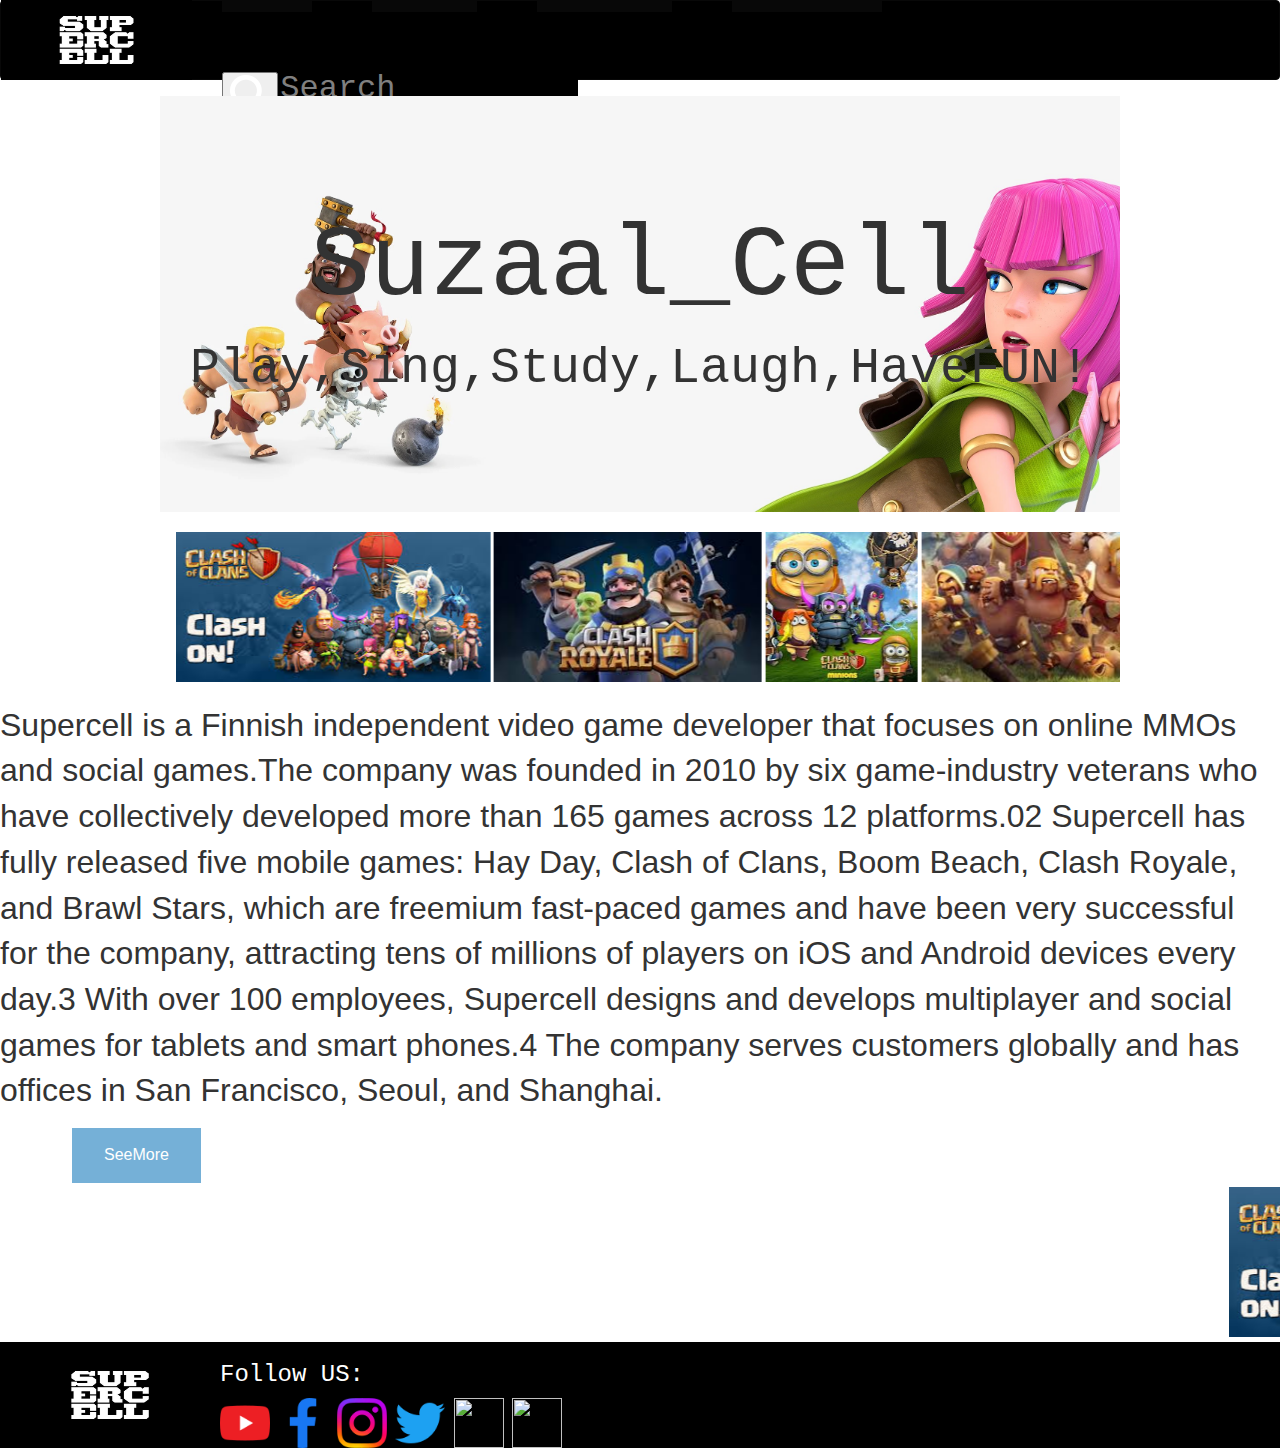
==== index.html @ 7fc91436 "First Commit" ====
<!DOCTYPE html>
<html lang="en">
  <head>
    <meta charset="UTF-8" />
    <!--Author: Sujal Thapa,000904603-->
    <title>Supersite x Home</title>
    <link
      rel="stylesheet"
      href="https://maxcdn.bootstrapcdn.com/bootstrap/3.4.1/css/bootstrap.min.css"
    />
    <link href="design.css" rel="stylesheet" />
    <style></style>
  </head>


  <body >
    <nav class="navbar navbar-inverse">
          <img class="logo" src="Logo.jpg" alt="logo" />
        <ul class="nav navbar-nav">
          <li class="active"><a href="#">Home</a></li>
          <li class="active"><a href="#">Games</a></li>
          <li class="active"><a href="support.html">Support</a></li>
          <li class="active"><a href="aboutus.html">About Us</a></li>
          <li>
            <div class="active">
              <input class="search-bar" type="text" placeholder="Search">
              <button class="search-button"><img src="searchfinal.webp"></button>
      </li>
        </ul>

        
      </div>
    
  </nav>
<div class="Main">
  <div class="HomeScreen">
    <img class="Big" src="bg_hero_games.7544fb6c.webp" alt="Image" />
    <div class="centered">
      <h1 class="Big_center">Suzaal_Cell</h1>
      <p>Play,Sing,Study,Laugh,HaveFUN!</p>
    </div>
</div>

    <br />
    
      <marquee behavior="scroll" direction="right">
        <img class="marquee-image" src="4.jpg" alt="Image" />
        <img class="marquee-image" src="6.jpg" alt="Image" />
        <img class="marquee-image" src="2.jpg" alt="Image" />
        <img class="marquee-image" src="1.jpg" alt="Image" />
        <img class="marquee-image" src="7.jpg" alt="Image" />
        <img class="marquee-image" src="5.jpg" alt="Image" />
        <img class="marquee-image" src="3.jpg" alt="Image" />
        <img class="marquee-image" src="9.jpg" alt="Image" />
        <img class="marquee-image" src="8.jpg" alt="Image" />
        <img class="marquee-image" src="10.jpg" alt="Image" />
      </marquee>
      </div>
    <p class="description">
      Supercell is a Finnish independent video game developer that focuses on
      online MMOs and social games.The company was founded in 2010 by six
      game-industry veterans who have collectively developed more than 165 games
      across 12 platforms.02 Supercell has fully released five mobile games: Hay
      Day, Clash of Clans, Boom Beach, Clash Royale, and Brawl Stars, which are
      freemium fast-paced games and have been very successful for the company,
      attracting tens of millions of players on iOS and Android devices every
      day.3 With over 100 employees, Supercell designs and develops multiplayer
      and social games for tablets and smart phones.4 The company serves
      customers globally and has offices in San Francisco, Seoul, and Shanghai.
    </p>

    <div class="container">
      
    <button class="button">SeeMore</button>
</div>

      <marquee behavior="scroll" direction="left">
        <img class="marquee-image" src="4.jpg" alt="Image" />
        <img class="marquee-image" src="8.jpg" alt="Image" />
        <img class="marquee-image" src="9.jpg" alt="Image" />
        <img class="marquee-image" src="10.jpg" alt="Image" />
        <img class="marquee-image" src="6.jpg" alt="Image" />
        <img class="marquee-image" src="5.jpg" alt="Image" />
        <img class="marquee-image" src="1.jpg" alt="Image" />
      </marquee>

    <!-- Section Animation -->
<div class="main" id="sectionchange">
 
    
      <footer>
        <div class="ft">
          <img class="logo" src="Logo.jpg" />
        
          </div>
        <div>
          <h3>Follow US:</h3>
        <div>
          <img class="social" src="youtube.png" >
          <img class="social" src="facebook.png" >
          <img class="social"  src="instagram.png" >
          <img class="social" src="5296514_bird_tweet_twitter_twitter logo_icon.png">
          <img class="social" src="" src="4202085_linkedin_logo_social_social media_icon.png" >
          <img class="social" src="" src="appstore.c44572b2.webp" >
</div>
        </div>


          
      </footer>
  </body>
</html>
 <!-- <video controls>
      <source src="Brawl Stars Animation - Get the Kit!.mp4" type="video/mp4">
      \
      Your browser does not support HTML video.
    </video> -->
---- design.css ----
body {
  margin: 0;
  padding: 0;
  background-color: white;
}

/* Changes the scrollbar in the side */
body::-webkit-scrollbar-track {
  width: 1.25rem;
}

body::-webkit-scrollbar-track {
  background-color: black;
}

body::-webkit-scrollbar-thumb {
  background-color: blueviolet;
}

:root {
  font-size: 16px;
  font-family: 'Courier New', Courier, monospace;
}

.Main {
  margin-right: 9rem;
  margin-left: 9rem;
  margin-top: 0;
  padding: 1rem;

}

.navbar {
  background-color: black;
  list-style: none;
  padding: 0;
  margin: 0;
  display: flex;
  color: white;
  align-items: center;
  flex-direction: row;
  height: 5rem;
  font-family: 'Courier New', Courier, monospace;
  
}

.search-bar {
  height: 45px;
  width: 300px;
  font-size: 13px;
  border: none;
  border-bottom: 2px solid grey;
  background-color: black;
  float: right;
  transition: 1.3s;
}

.search-button {
  color: black;
}

::placeholder {
  color: grey;
  font-family: 'Courier New', Courier, monospace;
  font-size: xx-large;
}

.logo {
  height: 5rem;
  width: 200px;
}

.active {
  font-size: 25px;
  padding: 30px;
}

.dropdown-content {
  display: none;
  position: absolute;
  background-color: #f9f9f9;
  min-width: 100px;
  box-shadow: 0px 8px 16px 0px rgba(0, 0, 0, 0.2);
  z-index: 1;
}

.HomeScreen {
  position: relative;
  text-align: center;

}

.centered {
  position: absolute;
  top: 50%;
  left: 50%;
  transform: translate(-50%, -50%);
  font-family: 'Courier New', Courier, monospace;
  font-size: 50px;
}

.Big_center {
  font-size: 100px;
}

.Big {
  height: auto;
  width: 100%;
  display: block;
  margin-top: 0px;
  margin-left: auto;
  margin-right: auto;
}

/* .Big {
    height: 1000px;
    width: 1500px;
    display: block;
    margin-top: 0px;
    margin-left: auto;
    margin-right: auto;
  } */

.description {
  font-size: xx-large;

}

.firstMarquee {
  width: 100%;
  overflow: hidden;
}

.marquee-image {
  height: auto;
  display: inline-block;
  vertical-align: middle;
  height: 150px;
  width: auto;
}

.button {
  background-color: rgb(26, 124, 189);
  border: none;
  color: white;
  padding: 16px 32px;
  text-align: center;
  font-size: 16px;
  margin: 4px 2px;
  opacity: 0.6;
  transition: 0.3s;
  display: inline-block;
  text-decoration: none;
  cursor: pointer;
  
}

.container{align-items: center;}
.button:hover {opacity: 1}


html {
  scroll-behavior: smooth;
}

.game {
  align-items: center;
  justify-content: center;
}



.image-grid {
  display: grid;
  grid-template-columns: repeat(2, 1fr);
  grid-gap: 20px;
  justify-content: center;
  align-items: center;

}
.largeimage {
  display: flex;
align-items: center;
justify-content: center;}
.largeimage img {
height: 500px;
width: auto;
}


footer{
color: white;
background-color: black;
list-style: none;
padding: 0;
margin: 0;
display: flex;
color: white;
align-items: center;
flex-direction: row;

font-family: 'Courier New', Courier, monospace;}
.ft{
  display: grid;

  margin: 10px;
  
  }
.social{width: 50px;
  height: 50px;

}
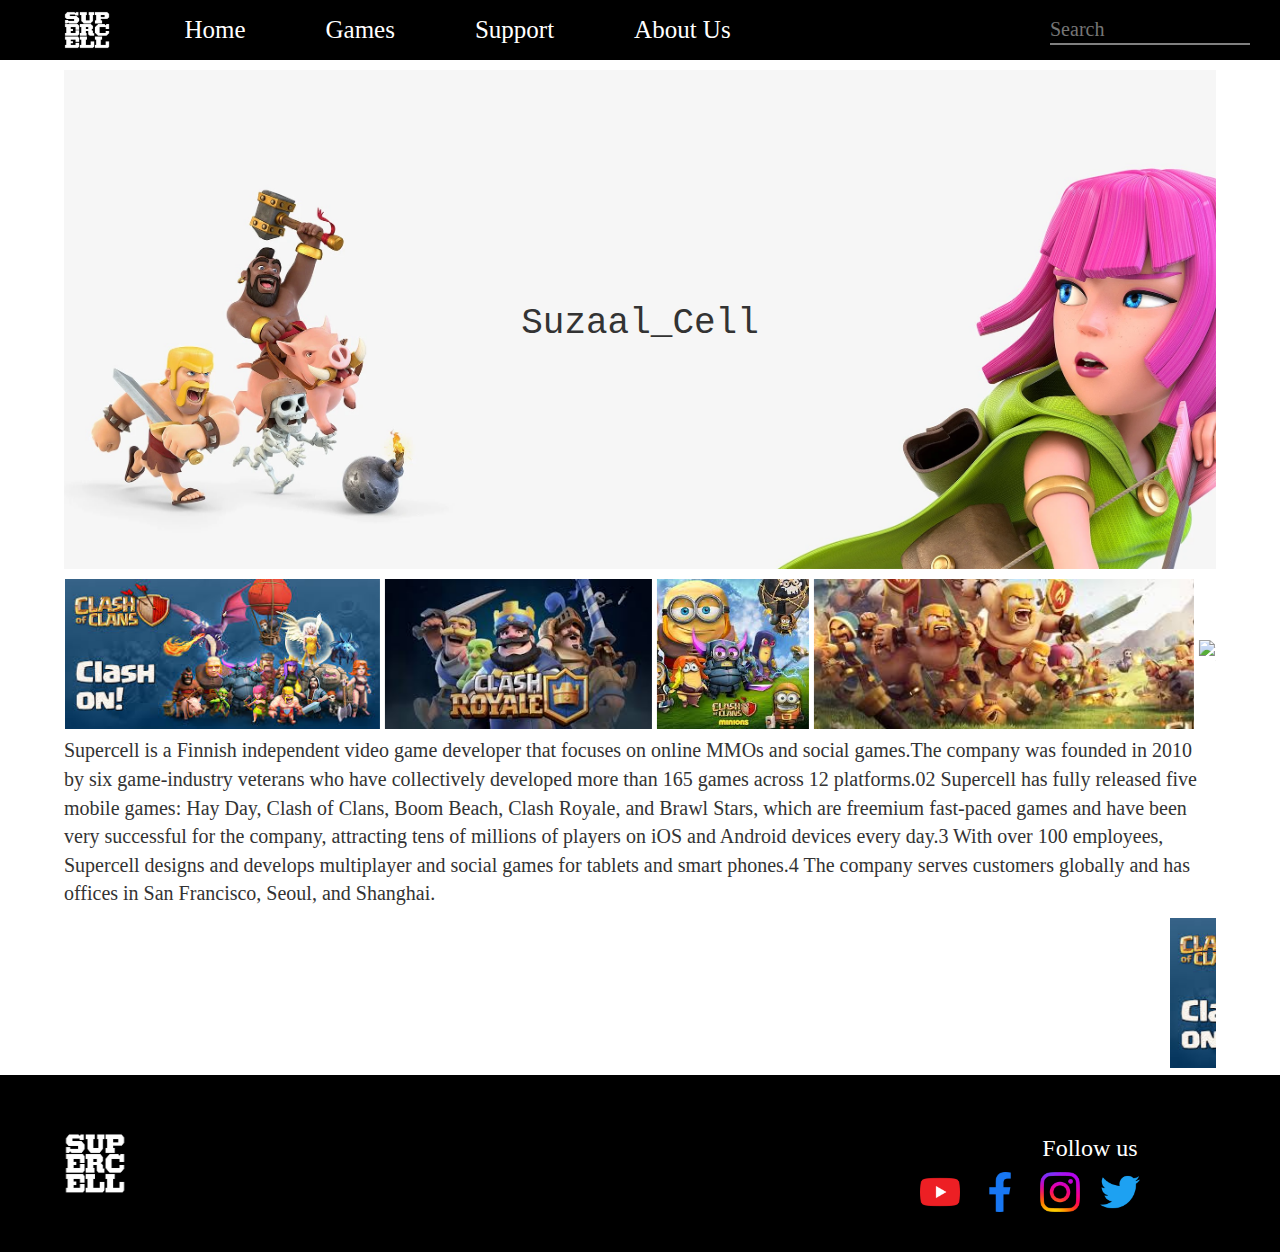
==== commit 399d52cb: "Refactored the website from the ground up" ====
--- a/index.html
+++ b/index.html
@@ -3,115 +3,104 @@
   <head>
     <meta charset="UTF-8" />
     <!--Author: Sujal Thapa,000904603-->
-    <title>Supersite x Home</title>
+    <title>Suzaal_Cell x Home</title>
     <link
       rel="stylesheet"
       href="https://maxcdn.bootstrapcdn.com/bootstrap/3.4.1/css/bootstrap.min.css"
     />
-    <link href="design.css" rel="stylesheet" />
-    <style></style>
+    <link href="./css/styles.css" rel="stylesheet" />
   </head>
 
-
-  <body >
-    <nav class="navbar navbar-inverse">
-          <img class="logo" src="Logo.jpg" alt="logo" />
-        <ul class="nav navbar-nav">
-          <li class="active"><a href="#">Home</a></li>
-          <li class="active"><a href="#">Games</a></li>
-          <li class="active"><a href="support.html">Support</a></li>
-          <li class="active"><a href="aboutus.html">About Us</a></li>
-          <li>
-            <div class="active">
-              <input class="search-bar" type="text" placeholder="Search">
-              <button class="search-button"><img src="searchfinal.webp"></button>
-      </li>
-        </ul>
-
-        
+  <body>
+    <nav class="navbar">
+      <div class="logo-container">
+        <img class="logo" src="./images/Logo.jpg" alt="logo" />
       </div>
-    
-  </nav>
-<div class="Main">
-  <div class="HomeScreen">
-    <img class="Big" src="bg_hero_games.7544fb6c.webp" alt="Image" />
-    <div class="centered">
-      <h1 class="Big_center">Suzaal_Cell</h1>
-      <p>Play,Sing,Study,Laugh,HaveFUN!</p>
-    </div>
-</div>
-
-    <br />
-    
+      <div class="menu-container">
+        <div class="menus">
+          <li class="menu-item"><a href="#">Home</a></li>
+          <li class="menu-item"><a href="#">Games</a></li>
+          <li class="menu-item"><a href="./support.html">Support</a></li>
+          <li class="menu-item"><a href="./aboutus.html">About Us</a></li>
+        </div>
+      </div>
+      <div class="search-bar-container">
+        <input class="search-bar" type="text" placeholder="Search" />
+      </div>
+    </nav>
+    <div class="main">
+      <div class="hero-container">
+        <img
+          class="hero-img"
+          src="./images/bg_hero_games.7544fb6c.webp"
+          alt="Image"
+        />
+        <div class="centered-text">
+          <h1>Suzaal_Cell</h1>
+        </div>
+      </div>
       <marquee behavior="scroll" direction="right">
-        <img class="marquee-image" src="4.jpg" alt="Image" />
-        <img class="marquee-image" src="6.jpg" alt="Image" />
-        <img class="marquee-image" src="2.jpg" alt="Image" />
-        <img class="marquee-image" src="1.jpg" alt="Image" />
-        <img class="marquee-image" src="7.jpg" alt="Image" />
-        <img class="marquee-image" src="5.jpg" alt="Image" />
-        <img class="marquee-image" src="3.jpg" alt="Image" />
-        <img class="marquee-image" src="9.jpg" alt="Image" />
-        <img class="marquee-image" src="8.jpg" alt="Image" />
-        <img class="marquee-image" src="10.jpg" alt="Image" />
-      </marquee>
-      </div>
-    <p class="description">
-      Supercell is a Finnish independent video game developer that focuses on
-      online MMOs and social games.The company was founded in 2010 by six
-      game-industry veterans who have collectively developed more than 165 games
-      across 12 platforms.02 Supercell has fully released five mobile games: Hay
-      Day, Clash of Clans, Boom Beach, Clash Royale, and Brawl Stars, which are
-      freemium fast-paced games and have been very successful for the company,
-      attracting tens of millions of players on iOS and Android devices every
-      day.3 With over 100 employees, Supercell designs and develops multiplayer
-      and social games for tablets and smart phones.4 The company serves
-      customers globally and has offices in San Francisco, Seoul, and Shanghai.
-    </p>
-
-    <div class="container">
-      
-    <button class="button">SeeMore</button>
-</div>
-
-      <marquee behavior="scroll" direction="left">
-        <img class="marquee-image" src="4.jpg" alt="Image" />
-        <img class="marquee-image" src="8.jpg" alt="Image" />
-        <img class="marquee-image" src="9.jpg" alt="Image" />
-        <img class="marquee-image" src="10.jpg" alt="Image" />
-        <img class="marquee-image" src="6.jpg" alt="Image" />
-        <img class="marquee-image" src="5.jpg" alt="Image" />
-        <img class="marquee-image" src="1.jpg" alt="Image" />
+        <img class="marquee-image" src="./images/4.jpg" alt="Image" />
+        <img class="marquee-image" src="./images/6.jpg" alt="Image" />
+        <img class="marquee-image" src="./images/2.jpg" alt="Image" />
+        <img class="marquee-image" src="./images/1.jpg" alt="Image" />
+        <img class="marquee-image" src="./images/7.jpg" alt="Image" />
+        <img class="marquee-image" src="./images/5.jpg" alt="Image" />
+        <img class="marquee-image" src="./images/3.jpg" alt="Image" />
+        <img class="marquee-image" src="./images/9.jpg" alt="Image" />
+        <img class="marquee-image" src="./images/8.jpg" alt="Image" />
+        <img class="marquee-image" src="./images/10.jpg" alt="Image" />
       </marquee>
 
-    <!-- Section Animation -->
-<div class="main" id="sectionchange">
- 
-    
-      <footer>
-        <div class="ft">
-          <img class="logo" src="Logo.jpg" />
-        
-          </div>
-        <div>
-          <h3>Follow US:</h3>
-        <div>
-          <img class="social" src="youtube.png" >
-          <img class="social" src="facebook.png" >
-          <img class="social"  src="instagram.png" >
-          <img class="social" src="5296514_bird_tweet_twitter_twitter logo_icon.png">
-          <img class="social" src="" src="4202085_linkedin_logo_social_social media_icon.png" >
-          <img class="social" src="" src="appstore.c44572b2.webp" >
-</div>
+      <p class="description">
+        Supercell is a Finnish independent video game developer that focuses on
+        online MMOs and social games.The company was founded in 2010 by six
+        game-industry veterans who have collectively developed more than 165
+        games across 12 platforms.02 Supercell has fully released five mobile
+        games: Hay Day, Clash of Clans, Boom Beach, Clash Royale, and Brawl
+        Stars, which are freemium fast-paced games and have been very successful
+        for the company, attracting tens of millions of players on iOS and
+        Android devices every day.3 With over 100 employees, Supercell designs
+        and develops multiplayer and social games for tablets and smart phones.4
+        The company serves customers globally and has offices in San Francisco,
+        Seoul, and Shanghai.
+      </p>
+      <marquee behavior="scroll" direction="left">
+        <img class="marquee-image" src="./images/4.jpg" alt="Image" />
+        <img class="marquee-image" src="./images/8.jpg" alt="Image" />
+        <img class="marquee-image" src="./images/9.jpg" alt="Image" />
+        <img class="marquee-image" src="./images/10.jpg" alt="Image" />
+        <img class="marquee-image" src="./images/6.jpg" alt="Image" />
+        <img class="marquee-image" src="./images/5.jpg" alt="Image" />
+        <img class="marquee-image" src="./images/1.jpg" alt="Image" />
+      </marquee>
+    </div>
+    <footer class="footer-container">
+      <img class="footer-left logo" src="./images/Logo.jpg" />
+      <div class="footer-right">
+        <h3>Follow us</h3>
+
+        <div class="footer-social">
+          <img class="icon" src="./images/youtube.png" />
+          <img class="icon" src="./images/facebook.png" />
+          <img class="icon" src="./images/instagram.png" />
+          <img
+            class="icon"
+            src="./images/5296514_bird_tweet_twitter_twitter logo_icon.png"
+          />
+          <img
+            class="icon"
+            src=""
+            src="./images/4202085_linkedin_logo_social_social media_icon.png"
+          />
+          <img class="icon" src="" src="./images/appstore.c44572b2.webp" />
         </div>
-
-
-          
-      </footer>
+      </div>
+    </footer>
   </body>
 </html>
- <!-- <video controls>
+<!-- <video controls>
       <source src="Brawl Stars Animation - Get the Kit!.mp4" type="video/mp4">
       \
       Your browser does not support HTML video.
-    </video> -->+    </video> -->
--- a/css/styles.css
+++ b/css/styles.css
@@ -0,0 +1,140 @@
+* {
+    margin: 0;
+    padding: 0;
+}
+
+body {
+    font-size: 2em;
+    font-family: 'Gill Sans', 'Gill Sans MT', Calibri, 'Trebuchet MS', sans-serifsss;
+}
+
+
+.navbar {
+    all: unset;
+    width: 100%;
+    height: 6rem;
+    
+    display: flex;
+    align-items: center;
+    flex-direction: row;
+    gap: 0 3rem;
+    
+    background-color: black;
+}
+
+
+.navbar .logo-container {
+    /* width: 5rem; */
+}
+
+.navbar .logo-container .logo {
+  height: 6rem; 
+}
+
+
+.navbar .menu-container {
+    font-size: 2.5rem;
+    flex-grow: 1;
+    /* background-color: red; */
+}
+
+.menu-container .menus {
+    display: flex;
+    align-items: center;
+    
+    justify-content: left;
+    gap: 0 6rem;
+}
+
+.menus .menu-item {
+    list-style: none;
+    color: white;
+    
+    padding: 1rem;
+}
+
+.menu-item:hover {
+    background-color: #3c3737;
+}
+
+.navbar a {
+  color: white;
+  text-decoration: none;
+}
+
+.navbar .search-bar-container{  
+    border: none;
+
+}
+
+.search-bar-container .search-bar {
+    font-size: 2rem;
+    border: none;
+    outline: none;
+    border-bottom: 2px solid grey;
+    background-color: black;
+    float: right;
+    color: white;
+    /* text-transform: capitalize; */
+    /* transition: 1.3s; */
+  
+}
+
+.main {
+    width: 90%;
+    margin: 0 auto;
+}
+
+.hero-container {
+    position: relative;
+    margin: 1rem 0;
+}
+
+.hero-container .hero-img{
+    width: 100%;
+}
+
+.hero-container .centered-text {
+  position: absolute;
+  top: 50%;
+  left: 50%;
+  transform: translate(-50%, -50%);
+  font-family: 'Courier New', Courier, monospace;
+  font-size: 50px;
+}
+
+.marquee-image{
+  height: 15rem;
+  width: min-content;
+}
+
+.footer-container{
+  background-color: black;
+  display: flex;
+  padding: 4rem 2rem 4rem 2rem;
+  justify-content: space-between;
+  color: white;
+
+}
+
+
+.footer-container .footer-right {
+    display: flex;
+    flex-direction: column;
+    align-items: center;
+    
+}
+
+.footer-container .logo{
+  width: 15rem;
+}
+
+.footer-container .footer-social {
+    display: flex;
+    gap: 2rem;
+}
+
+.footer-container .footer-social .icon{
+  width: 4rem;
+  
+}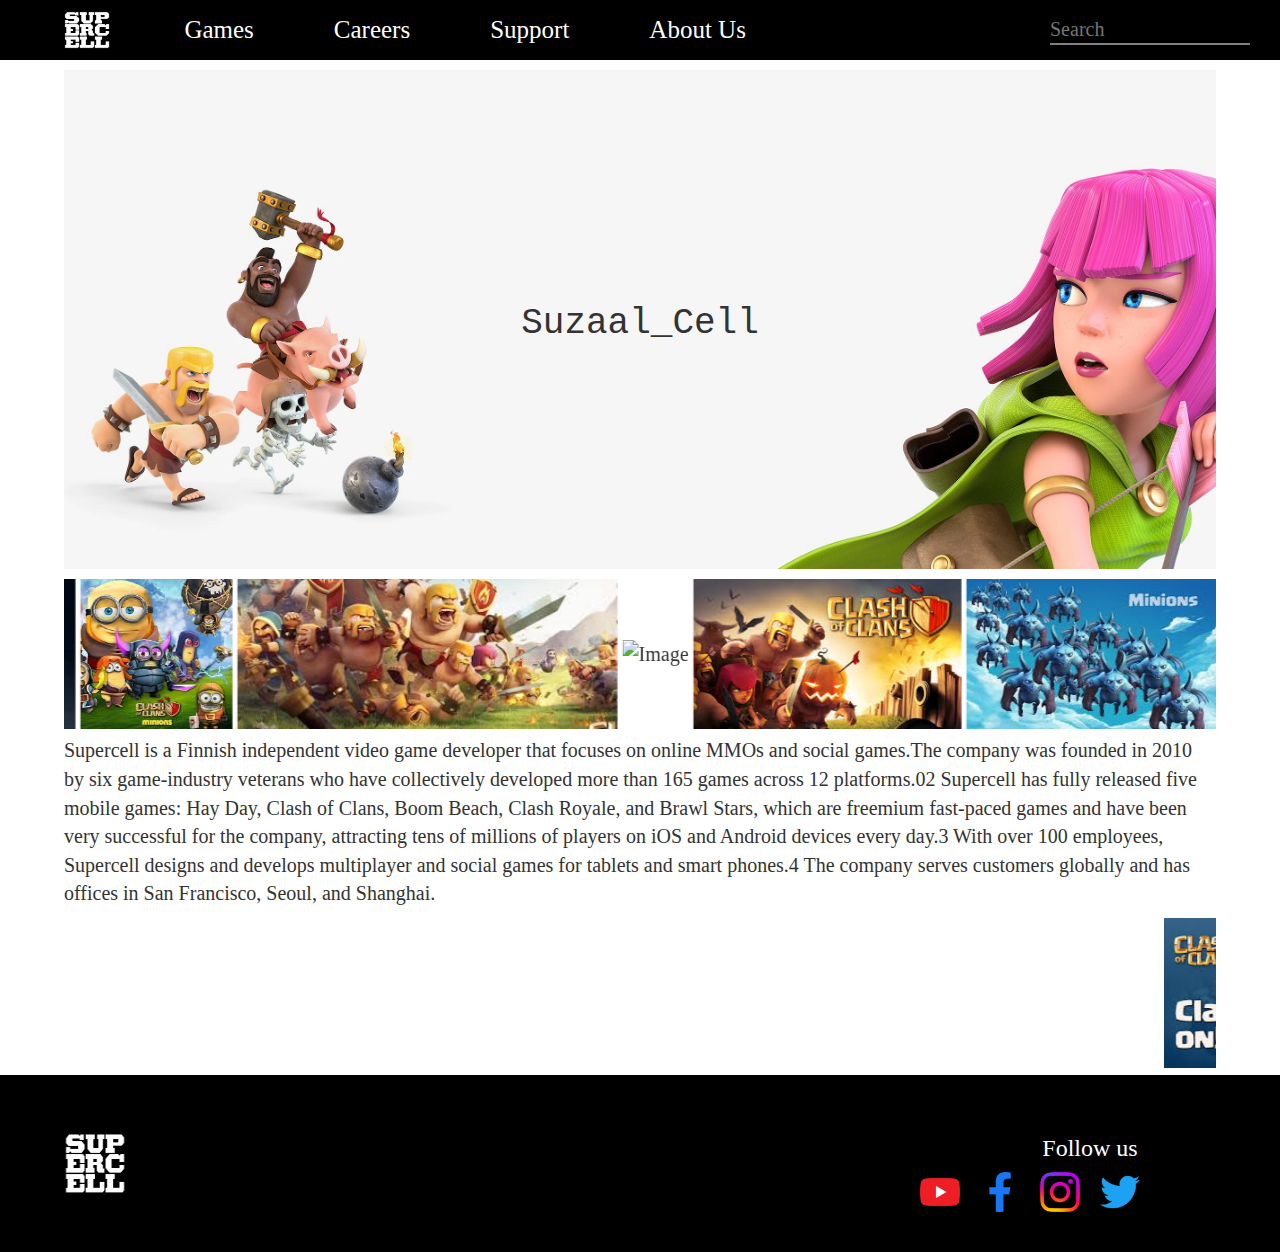
==== commit f7e600ce: "added new careers webpage and linked the navmenu with the webpages" ====
--- a/index.html
+++ b/index.html
@@ -14,12 +14,14 @@
   <body>
     <nav class="navbar">
       <div class="logo-container">
-        <img class="logo" src="./images/Logo.jpg" alt="logo" />
+        <a href="#top"
+          ><img class="logo" src="./images/Logo.jpg" alt="logo"
+        /></a>
       </div>
       <div class="menu-container">
         <div class="menus">
-          <li class="menu-item"><a href="#">Home</a></li>
           <li class="menu-item"><a href="#">Games</a></li>
+          <li class="menu-item"><a href="./Careers.html">Careers</a></li>
           <li class="menu-item"><a href="./support.html">Support</a></li>
           <li class="menu-item"><a href="./aboutus.html">About Us</a></li>
         </div>
--- a/css/styles.css
+++ b/css/styles.css
@@ -6,6 +6,9 @@
 body {
     font-size: 2em;
     font-family: 'Gill Sans', 'Gill Sans MT', Calibri, 'Trebuchet MS', sans-serifsss;
+    display: flex;
+  flex-direction: column;
+  min-height: 100vh; 
 }
 
 
@@ -19,22 +22,27 @@
     flex-direction: row;
     gap: 0 3rem;
     
+    position: sticky;
+    top: 0;
+    z-index: 100;
     background-color: black;
 }
 
 
 .navbar .logo-container {
     /* width: 5rem; */
+    
 }
 
 .navbar .logo-container .logo {
-  height: 6rem; 
+ height: 6rem; 
 }
 
 
 .navbar .menu-container {
     font-size: 2.5rem;
     flex-grow: 1;
+    
     /* background-color: red; */
 }
 
@@ -44,6 +52,7 @@
     
     justify-content: left;
     gap: 0 6rem;
+
 }
 
 .menus .menu-item {
@@ -51,6 +60,8 @@
     color: white;
     
     padding: 1rem;
+
+    
 }
 
 .menu-item:hover {
@@ -60,10 +71,12 @@
 .navbar a {
   color: white;
   text-decoration: none;
+ 
 }
 
 .navbar .search-bar-container{  
     border: none;
+    
 
 }
 
@@ -83,6 +96,7 @@
 .main {
     width: 90%;
     margin: 0 auto;
+    flex: 1;
 }
 
 .hero-container {
@@ -117,7 +131,9 @@
 
 }
 
-
+footer{
+    margin-top: auto; 
+}
 .footer-container .footer-right {
     display: flex;
     flex-direction: column;
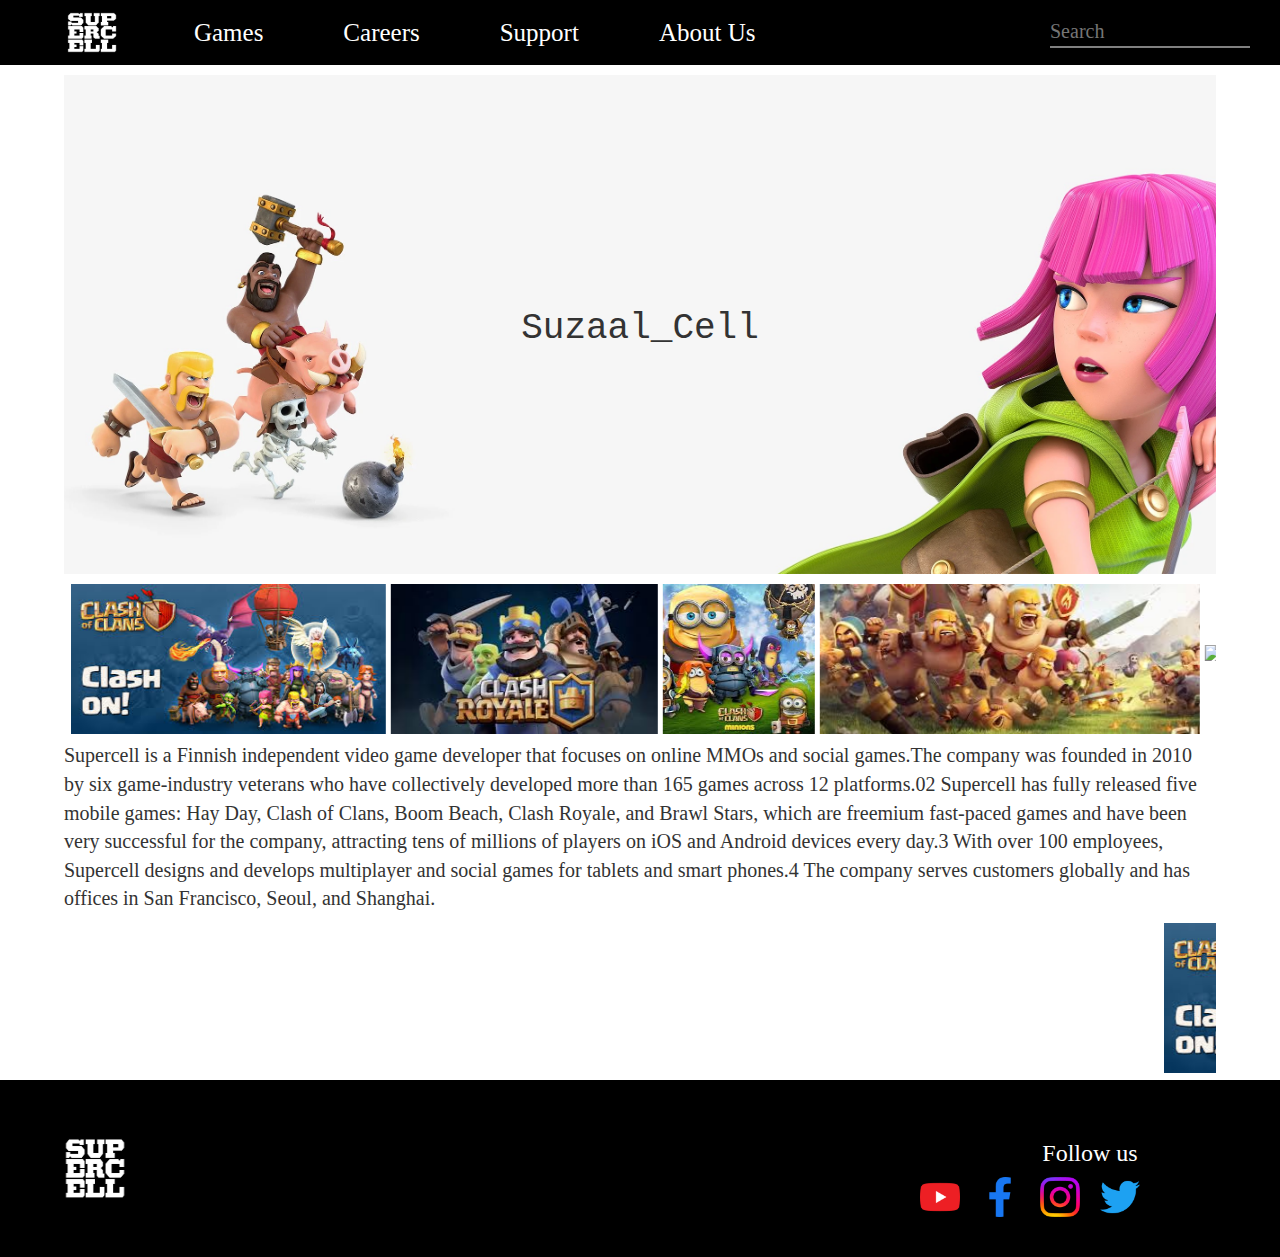
==== commit a2bdda5a: "added icon in the title tried to have a Email sender for carreer but failed." ====
--- a/index.html
+++ b/index.html
@@ -8,6 +8,7 @@
       rel="stylesheet"
       href="https://maxcdn.bootstrapcdn.com/bootstrap/3.4.1/css/bootstrap.min.css"
     />
+    <link rel="icon" type="image/x-icon" href="/images/clashRoyale.jpg" />
     <link href="./css/styles.css" rel="stylesheet" />
   </head>
 
--- a/css/styles.css
+++ b/css/styles.css
@@ -15,7 +15,7 @@
 .navbar {
     all: unset;
     width: 100%;
-    height: 6rem;
+    height: 6.5rem;
     
     display: flex;
     align-items: center;
@@ -35,7 +35,7 @@
 }
 
 .navbar .logo-container .logo {
- height: 6rem; 
+height: 6.5rem; 
 }
 
 
@@ -153,4 +153,4 @@
 .footer-container .footer-social .icon{
   width: 4rem;
   
-}+}
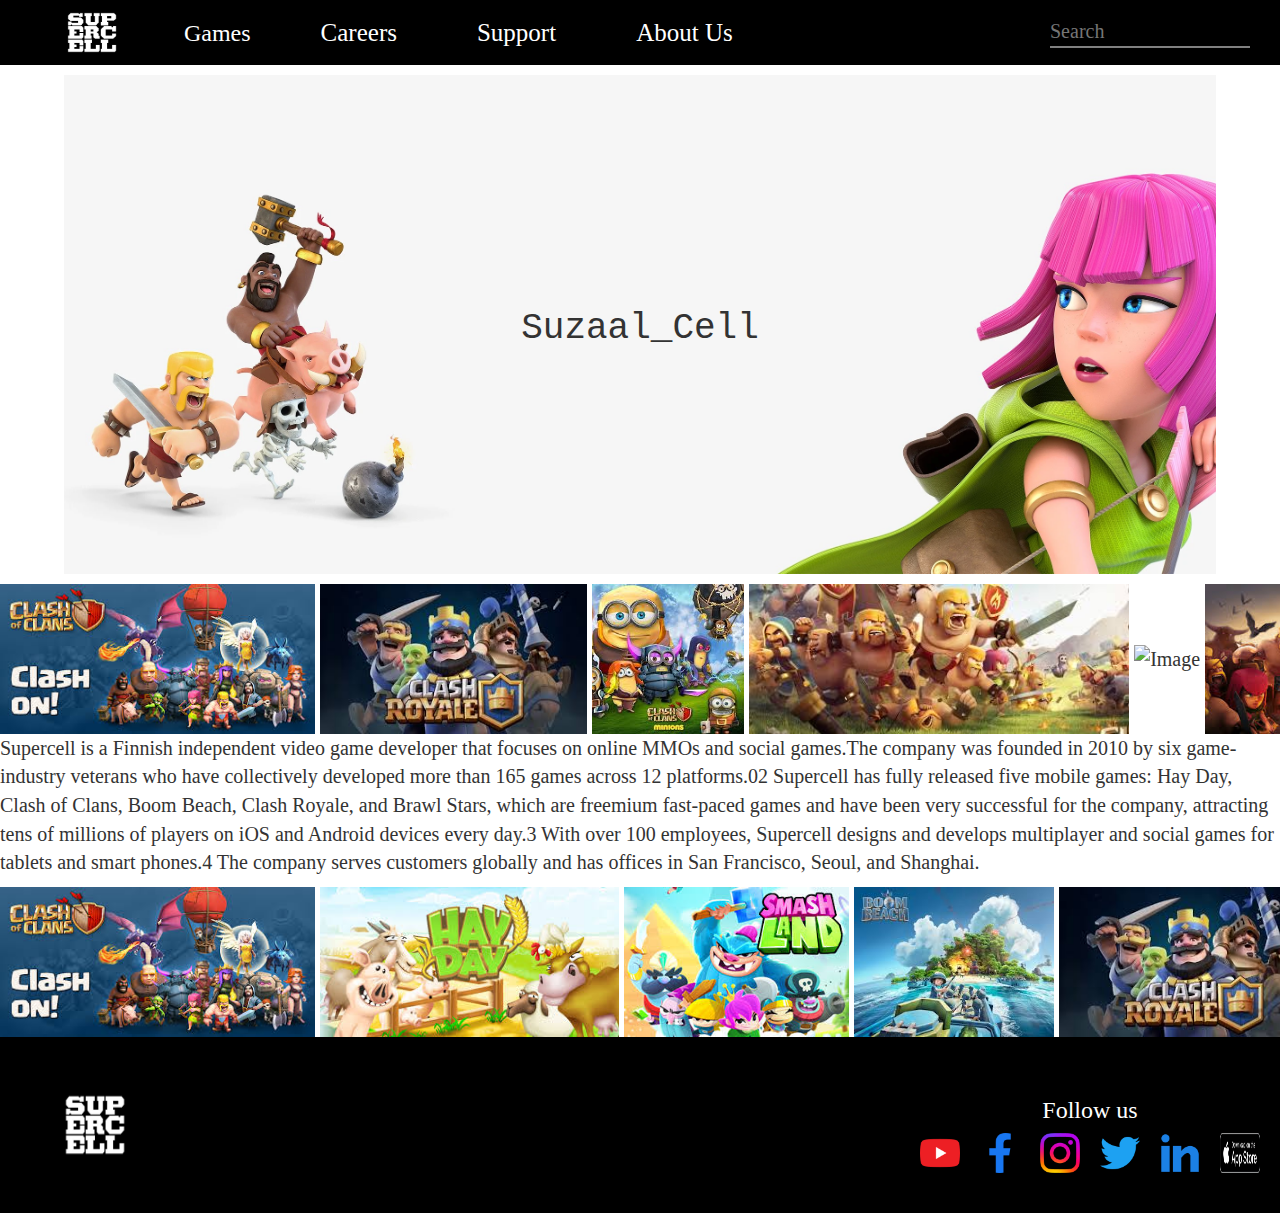
==== commit a0ec498d: "Co-authored-by: Satish Khanal <satishkhanal76@users.noreply.github.com>" ====
--- a/index.html
+++ b/index.html
@@ -21,7 +21,37 @@
       </div>
       <div class="menu-container">
         <div class="menus">
-          <li class="menu-item"><a href="#">Games</a></li>
+          <div class="dropdown">
+            <button class="dropbtn">Games</button>
+            <div class="dropdown-content">
+              <a
+                href="https://play.google.com/store/search?q=clash%20of%20clans&c=apps&hl=en_US"
+                target="_blank"
+                >Clash Of Clans</a
+              >
+              <a
+                href="https://play.google.com/store/search?q=clash%20royale&c=apps&hl=en_US"
+                target="_blank"
+                >Clash Royale</a
+              >
+              <a
+                href="https://play.google.com/store/search?q=brawl%20starts&c=apps&hl=en_US"
+                target="_blank"
+                >Brawl Stars</a
+              >
+              <a
+                href="https://play.google.com/store/apps/details?id=com.supercell.boombeach&hl=en_US"
+                target="_blank"
+                >Boom Beach</a
+              >
+              <a
+                href="https://play.google.com/store/search?q=hey%20day&c=apps&hl=en_US"
+                target="_blank"
+                >Heyday</a
+              >
+            </div>
+          </div>
+
           <li class="menu-item"><a href="./Careers.html">Careers</a></li>
           <li class="menu-item"><a href="./support.html">Support</a></li>
           <li class="menu-item"><a href="./aboutus.html">About Us</a></li>
@@ -42,7 +72,9 @@
           <h1>Suzaal_Cell</h1>
         </div>
       </div>
-      <marquee behavior="scroll" direction="right">
+    </div>
+    <div class="scrolling-text-container">
+      <div class="scrolling-text-right">
         <img class="marquee-image" src="./images/4.jpg" alt="Image" />
         <img class="marquee-image" src="./images/6.jpg" alt="Image" />
         <img class="marquee-image" src="./images/2.jpg" alt="Image" />
@@ -53,22 +85,23 @@
         <img class="marquee-image" src="./images/9.jpg" alt="Image" />
         <img class="marquee-image" src="./images/8.jpg" alt="Image" />
         <img class="marquee-image" src="./images/10.jpg" alt="Image" />
-      </marquee>
+      </div>
+    </div>
 
-      <p class="description">
-        Supercell is a Finnish independent video game developer that focuses on
-        online MMOs and social games.The company was founded in 2010 by six
-        game-industry veterans who have collectively developed more than 165
-        games across 12 platforms.02 Supercell has fully released five mobile
-        games: Hay Day, Clash of Clans, Boom Beach, Clash Royale, and Brawl
-        Stars, which are freemium fast-paced games and have been very successful
-        for the company, attracting tens of millions of players on iOS and
-        Android devices every day.3 With over 100 employees, Supercell designs
-        and develops multiplayer and social games for tablets and smart phones.4
-        The company serves customers globally and has offices in San Francisco,
-        Seoul, and Shanghai.
-      </p>
-      <marquee behavior="scroll" direction="left">
+    <p class="description">
+      Supercell is a Finnish independent video game developer that focuses on
+      online MMOs and social games.The company was founded in 2010 by six
+      game-industry veterans who have collectively developed more than 165 games
+      across 12 platforms.02 Supercell has fully released five mobile games: Hay
+      Day, Clash of Clans, Boom Beach, Clash Royale, and Brawl Stars, which are
+      freemium fast-paced games and have been very successful for the company,
+      attracting tens of millions of players on iOS and Android devices every
+      day.3 With over 100 employees, Supercell designs and develops multiplayer
+      and social games for tablets and smart phones.4 The company serves
+      customers globally and has offices in San Francisco, Seoul, and Shanghai.
+    </p>
+    <div class="scrolling-text-container">
+      <div class="scrolling-text-left">
         <img class="marquee-image" src="./images/4.jpg" alt="Image" />
         <img class="marquee-image" src="./images/8.jpg" alt="Image" />
         <img class="marquee-image" src="./images/9.jpg" alt="Image" />
@@ -76,34 +109,31 @@
         <img class="marquee-image" src="./images/6.jpg" alt="Image" />
         <img class="marquee-image" src="./images/5.jpg" alt="Image" />
         <img class="marquee-image" src="./images/1.jpg" alt="Image" />
-      </marquee>
+      </div>
     </div>
+
     <footer class="footer-container">
-      <img class="footer-left logo" src="./images/Logo.jpg" />
+      <img class="footer-left logo" src="./images/Logo.jpg" alt="image" />
       <div class="footer-right">
         <h3>Follow us</h3>
 
         <div class="footer-social">
-          <img class="icon" src="./images/youtube.png" />
-          <img class="icon" src="./images/facebook.png" />
-          <img class="icon" src="./images/instagram.png" />
-          <img
-            class="icon"
-            src="./images/5296514_bird_tweet_twitter_twitter logo_icon.png"
-          />
-          <img
-            class="icon"
-            src=""
-            src="./images/4202085_linkedin_logo_social_social media_icon.png"
-          />
-          <img class="icon" src="" src="./images/appstore.c44572b2.webp" />
+          <a href="https://www.youtube.com/@supercell"
+            ><img class="icon" src="./images/youtube.png" alt="logo"
+          /></a>
+          <a href="https://www.facebook.com/supercell"
+            ><img class="icon" src="./images/facebook.png" alt="logo"
+          /></a>
+          <a href="https://www.instagram.com/supercell"
+            ><img class="icon" src="./images/instagram.png" alt="logo"
+          /></a>
+          <a href="https://www.x.com/supercell"
+            ><img class="icon" src="./images/twiter.png" alt="logo"
+          /></a>
+          <img class="icon" src="./images/linkedin.png" alt="logo" />
+          <img class="icon" src="./images/appstore.webp" alt="logo" />
         </div>
       </div>
     </footer>
   </body>
 </html>
-<!-- <video controls>
-      <source src="Brawl Stars Animation - Get the Kit!.mp4" type="video/mp4">
-      \
-      Your browser does not support HTML video.
-    </video> -->
--- a/css/styles.css
+++ b/css/styles.css
@@ -69,9 +69,9 @@
 }
 
 .navbar a {
-  color: white;
-  text-decoration: none;
- 
+color: white;
+text-decoration: none;
+
 }
 
 .navbar .search-bar-container{  
@@ -88,11 +88,42 @@
     background-color: black;
     float: right;
     color: white;
-    /* text-transform: capitalize; */
-    /* transition: 1.3s; */
-  
-}
-
+  
+
+}
+.dropbtn {
+    background-color: black;
+    color: white;
+    
+    font-size: 2.4rem;
+    border: none;
+}
+.dropdown {
+    position: relative;
+    display: inline-block;
+}
+
+.dropdown-content {
+    display: none;
+    position: absolute;
+    background-color: #f1f1f1;
+    min-width: 160px;
+    box-shadow: 0px 8px 16px 0px rgba(0,0,0,0.2);
+    z-index: 1;
+}
+
+.dropdown-content a {
+    color: black;
+    padding: 12px 16px;
+    text-decoration: none;
+    display: block;
+}
+
+.dropdown-content a:hover {background-color: #ddd;}
+
+.dropdown:hover .dropdown-content {display: block;}
+
+.dropdown:hover .dropbtn {background-color: grey;}
 .main {
     width: 90%;
     margin: 0 auto;
@@ -154,3 +185,36 @@
   width: 4rem;
   
 }
+.scrolling-text-container {
+    width: 100%;
+    overflow: hidden;
+  }
+  
+  .scrolling-text-left {
+    white-space: nowrap;
+    animation: scroll-left 30s linear infinite;
+  }
+  
+  @keyframes scroll-left {
+    0% {
+      transform: translateX(100%);
+    }
+    100% {
+        transform: translateX(-100%);
+    }  }
+.scrolling-text-right {
+    white-space: nowrap;
+    animation: scroll-right 30s linear infinite;
+}
+
+@keyframes scroll-right {
+    0% {
+transform: translateX(-100%);
+    }
+    100% {
+        transform: translateX(100%);
+    }
+}
+.appstore{
+    width: auto;
+}
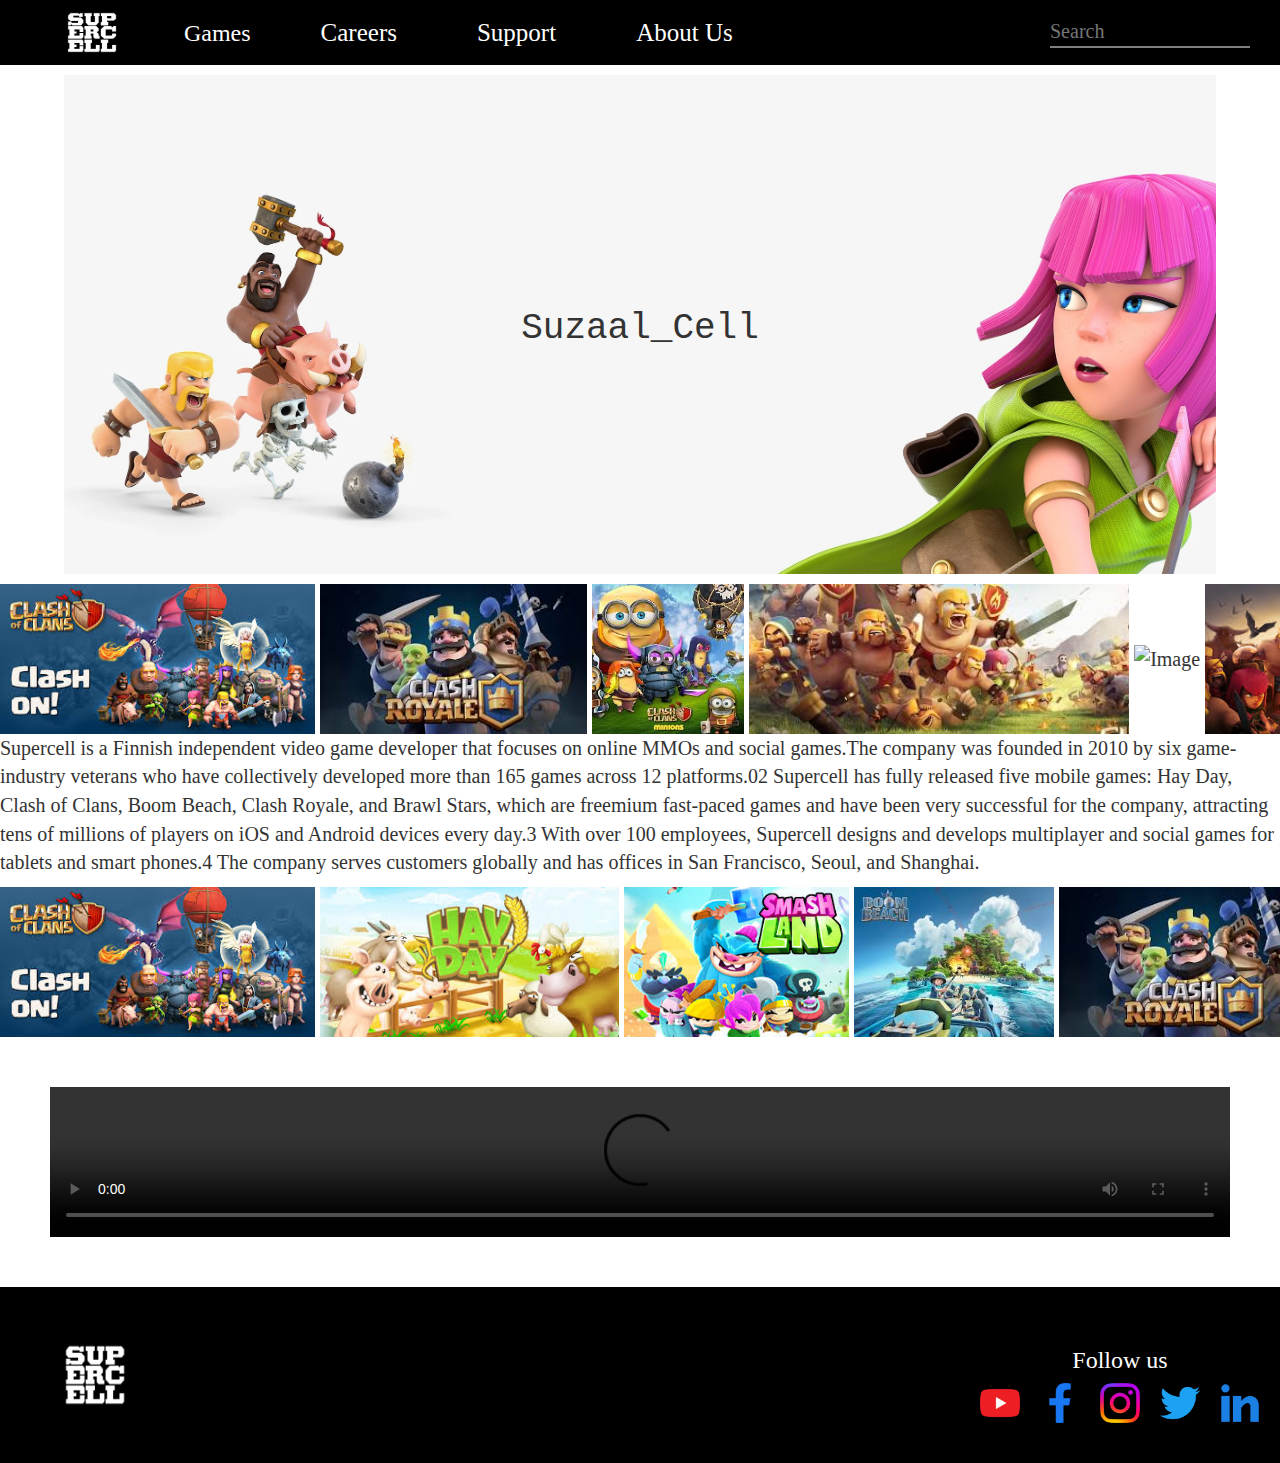
==== commit 4440b704: "This is what I submitted to my proffessor I will add more in future" ====
--- a/index.html
+++ b/index.html
@@ -111,7 +111,12 @@
         <img class="marquee-image" src="./images/1.jpg" alt="Image" />
       </div>
     </div>
-
+    <video controls>
+      <source
+        src="./videos/Brawl Stars Animation - Get the Kit!.mp4"
+        type="video/mp4"
+      />
+    </video>
     <footer class="footer-container">
       <img class="footer-left logo" src="./images/Logo.jpg" alt="image" />
       <div class="footer-right">
@@ -131,7 +136,6 @@
             ><img class="icon" src="./images/twiter.png" alt="logo"
           /></a>
           <img class="icon" src="./images/linkedin.png" alt="logo" />
-          <img class="icon" src="./images/appstore.webp" alt="logo" />
         </div>
       </div>
     </footer>
--- a/css/styles.css
+++ b/css/styles.css
@@ -215,6 +215,5 @@
         transform: translateX(100%);
     }
 }
-.appstore{
-    width: auto;
-}
+video{margin: 5rem;
+}
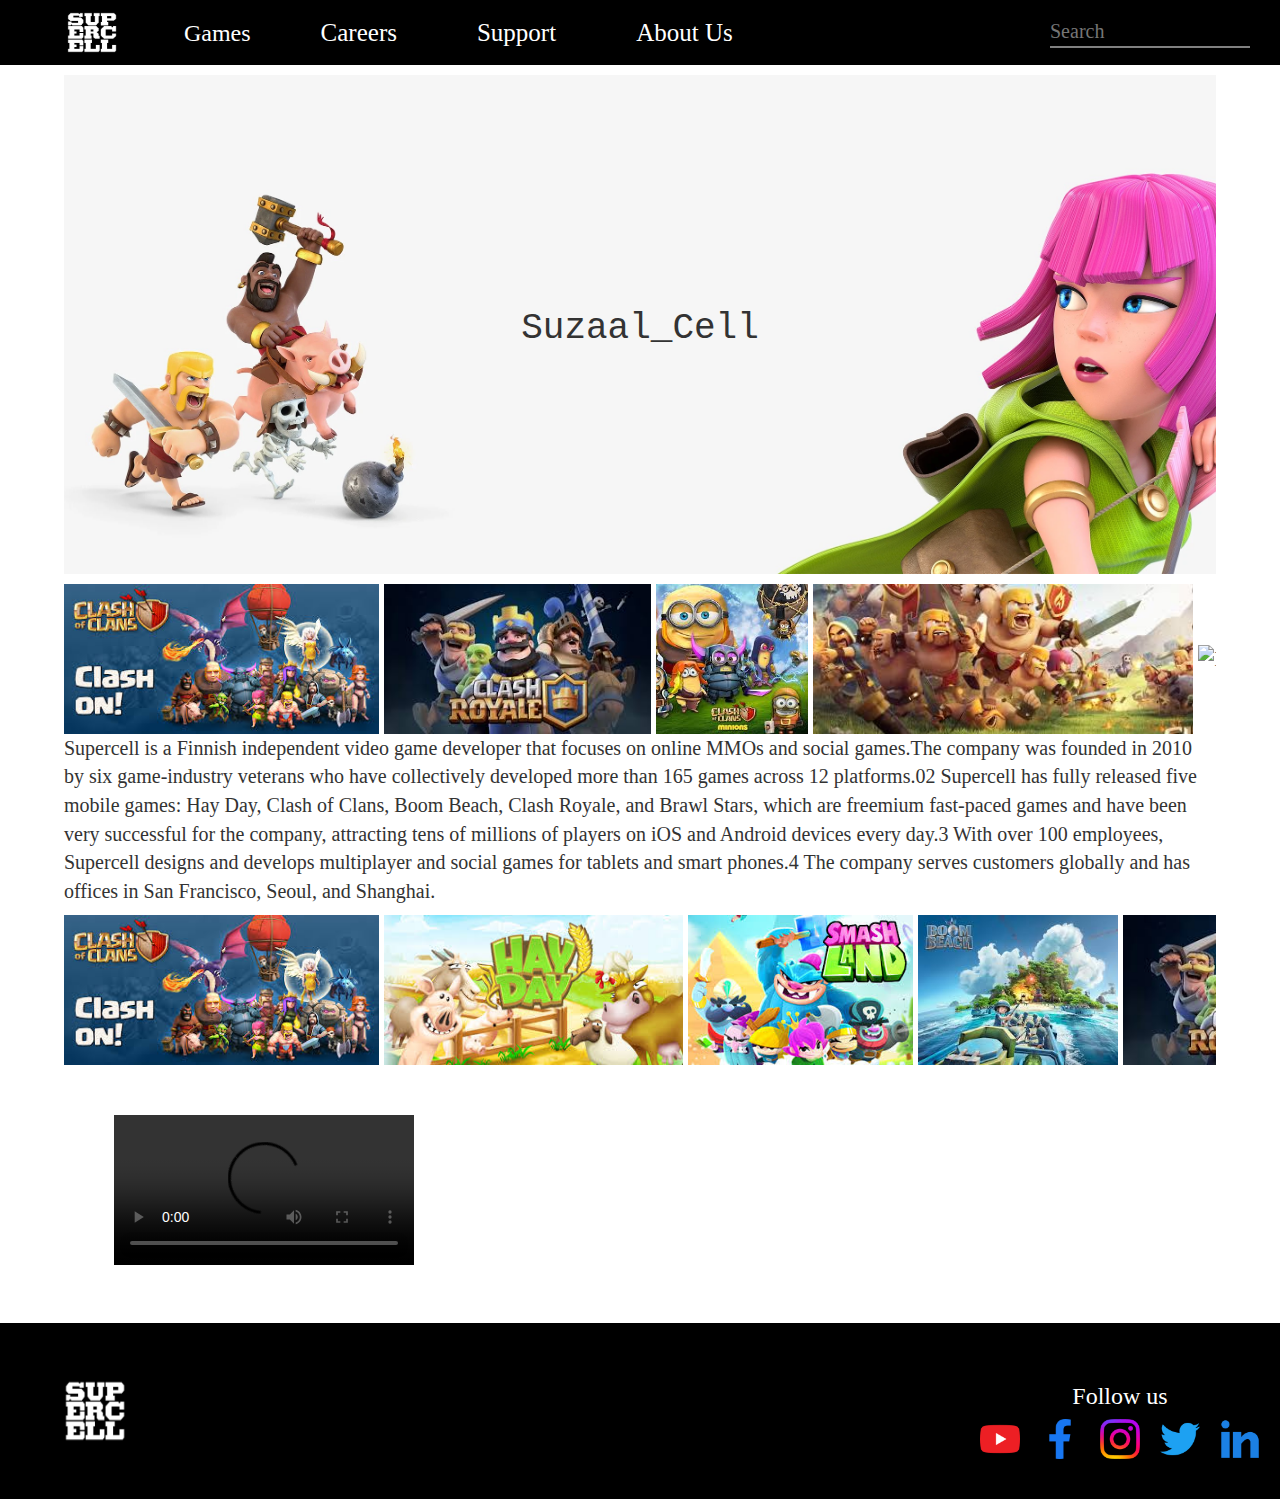
==== commit 77d6958d: "Made some styling changes" ====
--- a/index.html
+++ b/index.html
@@ -72,51 +72,52 @@
           <h1>Suzaal_Cell</h1>
         </div>
       </div>
+      <div class="scrolling-text-container">
+        <div class="scrolling-text-right">
+          <img class="marquee-image" src="./images/4.jpg" alt="Image" />
+          <img class="marquee-image" src="./images/6.jpg" alt="Image" />
+          <img class="marquee-image" src="./images/2.jpg" alt="Image" />
+          <img class="marquee-image" src="./images/1.jpg" alt="Image" />
+          <img class="marquee-image" src="./images/7.jpg" alt="Image" />
+          <img class="marquee-image" src="./images/5.jpg" alt="Image" />
+          <img class="marquee-image" src="./images/3.jpg" alt="Image" />
+          <img class="marquee-image" src="./images/9.jpg" alt="Image" />
+          <img class="marquee-image" src="./images/8.jpg" alt="Image" />
+          <img class="marquee-image" src="./images/10.jpg" alt="Image" />
+        </div>
+      </div>
+
+      <p class="description">
+        Supercell is a Finnish independent video game developer that focuses on
+        online MMOs and social games.The company was founded in 2010 by six
+        game-industry veterans who have collectively developed more than 165
+        games across 12 platforms.02 Supercell has fully released five mobile
+        games: Hay Day, Clash of Clans, Boom Beach, Clash Royale, and Brawl
+        Stars, which are freemium fast-paced games and have been very successful
+        for the company, attracting tens of millions of players on iOS and
+        Android devices every day.3 With over 100 employees, Supercell designs
+        and develops multiplayer and social games for tablets and smart phones.4
+        The company serves customers globally and has offices in San Francisco,
+        Seoul, and Shanghai.
+      </p>
+      <div class="scrolling-text-container">
+        <div class="scrolling-text-left">
+          <img class="marquee-image" src="./images/4.jpg" alt="Image" />
+          <img class="marquee-image" src="./images/8.jpg" alt="Image" />
+          <img class="marquee-image" src="./images/9.jpg" alt="Image" />
+          <img class="marquee-image" src="./images/10.jpg" alt="Image" />
+          <img class="marquee-image" src="./images/6.jpg" alt="Image" />
+          <img class="marquee-image" src="./images/5.jpg" alt="Image" />
+          <img class="marquee-image" src="./images/1.jpg" alt="Image" />
+        </div>
+      </div>
+      <video controls>
+        <source
+          src="./videos/Brawl Stars Animation - Get the Kit!.mp4"
+          type="video/mp4"
+        />
+      </video>
     </div>
-    <div class="scrolling-text-container">
-      <div class="scrolling-text-right">
-        <img class="marquee-image" src="./images/4.jpg" alt="Image" />
-        <img class="marquee-image" src="./images/6.jpg" alt="Image" />
-        <img class="marquee-image" src="./images/2.jpg" alt="Image" />
-        <img class="marquee-image" src="./images/1.jpg" alt="Image" />
-        <img class="marquee-image" src="./images/7.jpg" alt="Image" />
-        <img class="marquee-image" src="./images/5.jpg" alt="Image" />
-        <img class="marquee-image" src="./images/3.jpg" alt="Image" />
-        <img class="marquee-image" src="./images/9.jpg" alt="Image" />
-        <img class="marquee-image" src="./images/8.jpg" alt="Image" />
-        <img class="marquee-image" src="./images/10.jpg" alt="Image" />
-      </div>
-    </div>
-
-    <p class="description">
-      Supercell is a Finnish independent video game developer that focuses on
-      online MMOs and social games.The company was founded in 2010 by six
-      game-industry veterans who have collectively developed more than 165 games
-      across 12 platforms.02 Supercell has fully released five mobile games: Hay
-      Day, Clash of Clans, Boom Beach, Clash Royale, and Brawl Stars, which are
-      freemium fast-paced games and have been very successful for the company,
-      attracting tens of millions of players on iOS and Android devices every
-      day.3 With over 100 employees, Supercell designs and develops multiplayer
-      and social games for tablets and smart phones.4 The company serves
-      customers globally and has offices in San Francisco, Seoul, and Shanghai.
-    </p>
-    <div class="scrolling-text-container">
-      <div class="scrolling-text-left">
-        <img class="marquee-image" src="./images/4.jpg" alt="Image" />
-        <img class="marquee-image" src="./images/8.jpg" alt="Image" />
-        <img class="marquee-image" src="./images/9.jpg" alt="Image" />
-        <img class="marquee-image" src="./images/10.jpg" alt="Image" />
-        <img class="marquee-image" src="./images/6.jpg" alt="Image" />
-        <img class="marquee-image" src="./images/5.jpg" alt="Image" />
-        <img class="marquee-image" src="./images/1.jpg" alt="Image" />
-      </div>
-    </div>
-    <video controls>
-      <source
-        src="./videos/Brawl Stars Animation - Get the Kit!.mp4"
-        type="video/mp4"
-      />
-    </video>
     <footer class="footer-container">
       <img class="footer-left logo" src="./images/Logo.jpg" alt="image" />
       <div class="footer-right">
--- a/css/styles.css
+++ b/css/styles.css
@@ -1,142 +1,137 @@
 * {
-    margin: 0;
-    padding: 0;
+  margin: 0;
+  padding: 0;
 }
 
 body {
-    font-size: 2em;
-    font-family: 'Gill Sans', 'Gill Sans MT', Calibri, 'Trebuchet MS', sans-serifsss;
-    display: flex;
+  font-size: 2em;
+  font-family: "Gill Sans", "Gill Sans MT", Calibri, "Trebuchet MS",
+    sans-serifsss;
+  display: flex;
   flex-direction: column;
-  min-height: 100vh; 
-}
-
+  min-height: 100vh;
+}
 
 .navbar {
-    all: unset;
-    width: 100%;
-    height: 6.5rem;
-    
-    display: flex;
-    align-items: center;
-    flex-direction: row;
-    gap: 0 3rem;
-    
-    position: sticky;
-    top: 0;
-    z-index: 100;
-    background-color: black;
-}
-
+  all: unset;
+  width: 100%;
+  height: 6.5rem;
+
+  display: flex;
+  align-items: center;
+  flex-direction: row;
+  gap: 0 3rem;
+
+  position: sticky;
+  top: 0;
+  z-index: 100;
+  background-color: black;
+}
 
 .navbar .logo-container {
-    /* width: 5rem; */
-    
+  /* width: 5rem; */
 }
 
 .navbar .logo-container .logo {
-height: 6.5rem; 
-}
-
+  height: 6.5rem;
+}
 
 .navbar .menu-container {
-    font-size: 2.5rem;
-    flex-grow: 1;
-    
-    /* background-color: red; */
+  font-size: 2.5rem;
+  flex-grow: 1;
+
+  /* background-color: red; */
 }
 
 .menu-container .menus {
-    display: flex;
-    align-items: center;
-    
-    justify-content: left;
-    gap: 0 6rem;
-
+  display: flex;
+  align-items: center;
+
+  justify-content: left;
+  gap: 0 6rem;
 }
 
 .menus .menu-item {
-    list-style: none;
-    color: white;
-    
-    padding: 1rem;
-
-    
+  list-style: none;
+  color: white;
+
+  padding: 1rem;
 }
 
 .menu-item:hover {
-    background-color: #3c3737;
+  background-color: #3c3737;
 }
 
 .navbar a {
-color: white;
-text-decoration: none;
-
-}
-
-.navbar .search-bar-container{  
-    border: none;
-    
-
+  color: white;
+  text-decoration: none;
+}
+
+.navbar .search-bar-container {
+  border: none;
 }
 
 .search-bar-container .search-bar {
-    font-size: 2rem;
-    border: none;
-    outline: none;
-    border-bottom: 2px solid grey;
-    background-color: black;
-    float: right;
-    color: white;
-  
-
+  font-size: 2rem;
+  border: none;
+  outline: none;
+  border-bottom: 2px solid grey;
+  background-color: black;
+  float: right;
+  color: white;
 }
 .dropbtn {
-    background-color: black;
-    color: white;
-    
-    font-size: 2.4rem;
-    border: none;
+  background-color: black;
+  color: white;
+
+  font-size: 2.4rem;
+  border: none;
 }
 .dropdown {
-    position: relative;
-    display: inline-block;
+  position: relative;
+  display: inline-block;
 }
 
 .dropdown-content {
-    display: none;
-    position: absolute;
-    background-color: #f1f1f1;
-    min-width: 160px;
-    box-shadow: 0px 8px 16px 0px rgba(0,0,0,0.2);
-    z-index: 1;
+  display: none;
+  position: absolute;
+  background-color: #f1f1f1;
+  min-width: 160px;
+  box-shadow: 0px 8px 16px 0px rgba(0, 0, 0, 0.2);
+  z-index: 1;
 }
 
 .dropdown-content a {
-    color: black;
-    padding: 12px 16px;
-    text-decoration: none;
-    display: block;
-}
-
-.dropdown-content a:hover {background-color: #ddd;}
-
-.dropdown:hover .dropdown-content {display: block;}
-
-.dropdown:hover .dropbtn {background-color: grey;}
+  color: black;
+  padding: 12px 16px;
+  text-decoration: none;
+  display: block;
+}
+
+.dropdown-content a:hover {
+  background-color: #ddd;
+}
+
+.dropdown:hover .dropdown-content {
+  display: block;
+}
+
+.dropdown:hover .dropbtn {
+  background-color: grey;
+}
 .main {
-    width: 90%;
-    margin: 0 auto;
-    flex: 1;
+  width: 90%;
+  margin: 0 auto;
+  flex: 1;
 }
 
 .hero-container {
-    position: relative;
-    margin: 1rem 0;
-}
-
-.hero-container .hero-img{
-    width: 100%;
+  position: relative;
+  margin: 1rem 0;
+}
+
+.hero-container .hero-img {
+  width: 100%;
 }
 
 .hero-container .centered-text {
@@ -144,76 +139,79 @@
   top: 50%;
   left: 50%;
   transform: translate(-50%, -50%);
-  font-family: 'Courier New', Courier, monospace;
+  font-family: "Courier New", Courier, monospace;
   font-size: 50px;
 }
 
-.marquee-image{
+.marquee-image {
   height: 15rem;
   width: min-content;
 }
 
-.footer-container{
+.footer-container {
   background-color: black;
   display: flex;
   padding: 4rem 2rem 4rem 2rem;
   justify-content: space-between;
   color: white;
-
-}
-
-footer{
-    margin-top: auto; 
+}
+
+footer {
+  margin-top: auto;
 }
 .footer-container .footer-right {
-    display: flex;
-    flex-direction: column;
-    align-items: center;
-    
-}
-
-.footer-container .logo{
+  display: flex;
+  flex-direction: column;
+  align-items: center;
+}
+
+.footer-container .logo {
   width: 15rem;
 }
 
 .footer-container .footer-social {
-    display: flex;
-    gap: 2rem;
-}
-
-.footer-container .footer-social .icon{
+  display: flex;
+  gap: 2rem;
+}
+
+.footer-container .footer-social .icon {
   width: 4rem;
-  
 }
 .scrolling-text-container {
-    width: 100%;
-    overflow: hidden;
-  }
-  
-  .scrolling-text-left {
-    white-space: nowrap;
-    animation: scroll-left 30s linear infinite;
-  }
-  
-  @keyframes scroll-left {
-    0% {
-      transform: translateX(100%);
-    }
-    100% {
-        transform: translateX(-100%);
-    }  }
+  width: 100%;
+  overflow: hidden;
+}
+
+.scrolling-text-left {
+  white-space: nowrap;
+  animation: scroll-left 30s linear infinite;
+}
+
+@keyframes scroll-left {
+  0% {
+    transform: translateX(100%);
+  }
+  100% {
+    transform: translateX(-100%);
+  }
+}
 .scrolling-text-right {
-    white-space: nowrap;
-    animation: scroll-right 30s linear infinite;
+  white-space: nowrap;
+  animation: scroll-right 30s linear infinite;
 }
 
 @keyframes scroll-right {
-    0% {
-transform: translateX(-100%);
-    }
-    100% {
-        transform: translateX(100%);
-    }
-}
-video{margin: 5rem;
-}
+  0% {
+    transform: translateX(-100%);
+  }
+  100% {
+    transform: translateX(100%);
+  }
+}
+video {
+  margin: 5rem;
+}
+
+main {
+  padding: 0 0.3rem;
+}
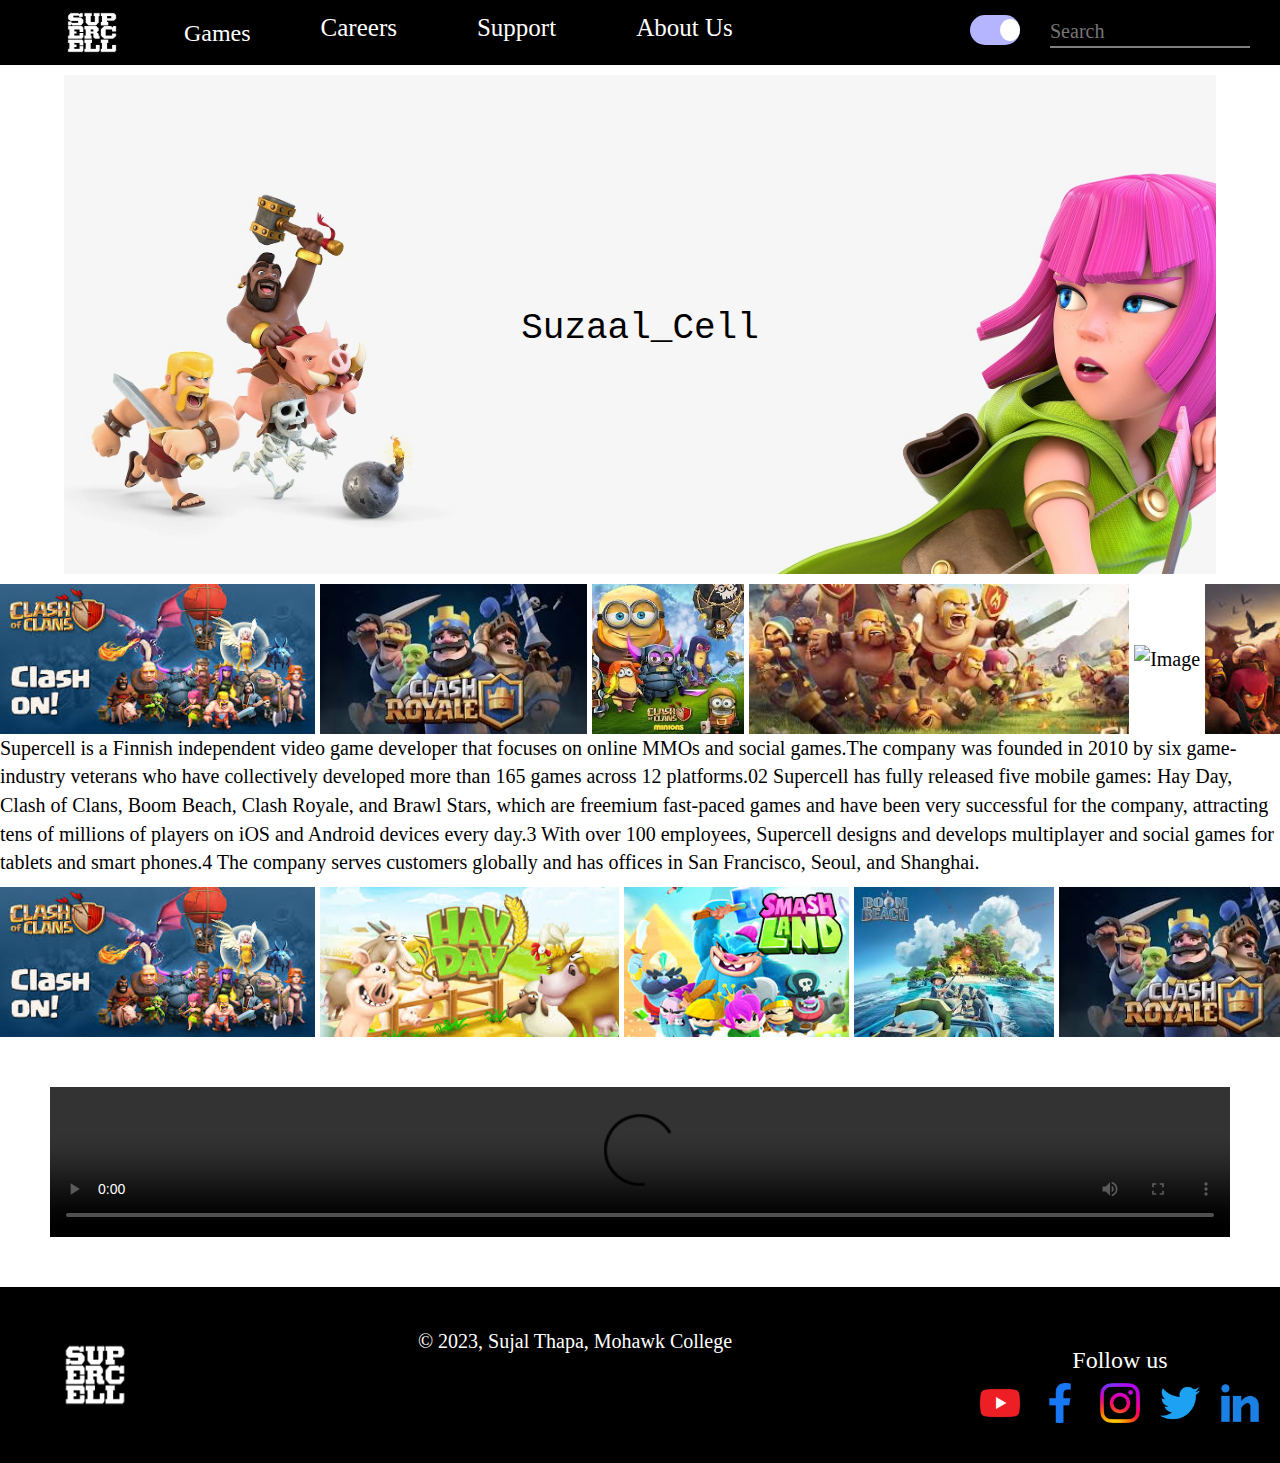
==== commit eb8c6bab: "This is the final added javascript debugged errors etc" ====
--- a/index.html
+++ b/index.html
@@ -9,7 +9,7 @@
       href="https://maxcdn.bootstrapcdn.com/bootstrap/3.4.1/css/bootstrap.min.css"
     />
     <link rel="icon" type="image/x-icon" href="/images/clashRoyale.jpg" />
-    <link href="./css/styles.css" rel="stylesheet" />
+    <link href="./css/assign1.css" rel="stylesheet" />
   </head>
 
   <body>
@@ -51,11 +51,26 @@
               >
             </div>
           </div>
-
-          <li class="menu-item"><a href="./Careers.html">Careers</a></li>
-          <li class="menu-item"><a href="./support.html">Support</a></li>
-          <li class="menu-item"><a href="./aboutus.html">About Us</a></li>
+          <div class="menu-container">
+            <ul class="menus">
+              <li class="menu-item">
+                <a href="./Careers.html">Careers</a>
+              </li>
+              <li class="menu-item">
+                <a href="./support.html">Support</a>
+              </li>
+              <li class="menu-item">
+                <a href="./aboutus.html">About Us</a>
+              </li>
+            </ul>
+          </div>
         </div>
+      </div>
+      <div class="switch-center">
+        <label class="switch">
+          <input type="checkbox" onclick="modetoggle()" checked />
+          <span class="slider round"></span>
+        </label>
       </div>
       <div class="search-bar-container">
         <input class="search-bar" type="text" placeholder="Search" />
@@ -72,54 +87,51 @@
           <h1>Suzaal_Cell</h1>
         </div>
       </div>
-      <div class="scrolling-text-container">
-        <div class="scrolling-text-right">
-          <img class="marquee-image" src="./images/4.jpg" alt="Image" />
-          <img class="marquee-image" src="./images/6.jpg" alt="Image" />
-          <img class="marquee-image" src="./images/2.jpg" alt="Image" />
-          <img class="marquee-image" src="./images/1.jpg" alt="Image" />
-          <img class="marquee-image" src="./images/7.jpg" alt="Image" />
-          <img class="marquee-image" src="./images/5.jpg" alt="Image" />
-          <img class="marquee-image" src="./images/3.jpg" alt="Image" />
-          <img class="marquee-image" src="./images/9.jpg" alt="Image" />
-          <img class="marquee-image" src="./images/8.jpg" alt="Image" />
-          <img class="marquee-image" src="./images/10.jpg" alt="Image" />
-        </div>
+    </div>
+    <div class="scrolling-text-container">
+      <div class="scrolling-text-right">
+        <img class="marquee-image" src="./images/4.jpg" alt="Image" />
+        <img class="marquee-image" src="./images/6.jpg" alt="Image" />
+        <img class="marquee-image" src="./images/2.jpg" alt="Image" />
+        <img class="marquee-image" src="./images/1.jpg" alt="Image" />
+        <img class="marquee-image" src="./images/7.jpg" alt="Image" />
+        <img class="marquee-image" src="./images/5.jpg" alt="Image" />
+        <img class="marquee-image" src="./images/3.jpg" alt="Image" />
+        <img class="marquee-image" src="./images/9.jpg" alt="Image" />
+        <img class="marquee-image" src="./images/8.jpg" alt="Image" />
+        <img class="marquee-image" src="./images/10.jpg" alt="Image" />
       </div>
+    </div>
 
-      <p class="description">
-        Supercell is a Finnish independent video game developer that focuses on
-        online MMOs and social games.The company was founded in 2010 by six
-        game-industry veterans who have collectively developed more than 165
-        games across 12 platforms.02 Supercell has fully released five mobile
-        games: Hay Day, Clash of Clans, Boom Beach, Clash Royale, and Brawl
-        Stars, which are freemium fast-paced games and have been very successful
-        for the company, attracting tens of millions of players on iOS and
-        Android devices every day.3 With over 100 employees, Supercell designs
-        and develops multiplayer and social games for tablets and smart phones.4
-        The company serves customers globally and has offices in San Francisco,
-        Seoul, and Shanghai.
-      </p>
-      <div class="scrolling-text-container">
-        <div class="scrolling-text-left">
-          <img class="marquee-image" src="./images/4.jpg" alt="Image" />
-          <img class="marquee-image" src="./images/8.jpg" alt="Image" />
-          <img class="marquee-image" src="./images/9.jpg" alt="Image" />
-          <img class="marquee-image" src="./images/10.jpg" alt="Image" />
-          <img class="marquee-image" src="./images/6.jpg" alt="Image" />
-          <img class="marquee-image" src="./images/5.jpg" alt="Image" />
-          <img class="marquee-image" src="./images/1.jpg" alt="Image" />
-        </div>
+    <p class="description">
+      Supercell is a Finnish independent video game developer that focuses on
+      online MMOs and social games.The company was founded in 2010 by six
+      game-industry veterans who have collectively developed more than 165 games
+      across 12 platforms.02 Supercell has fully released five mobile games: Hay
+      Day, Clash of Clans, Boom Beach, Clash Royale, and Brawl Stars, which are
+      freemium fast-paced games and have been very successful for the company,
+      attracting tens of millions of players on iOS and Android devices every
+      day.3 With over 100 employees, Supercell designs and develops multiplayer
+      and social games for tablets and smart phones.4 The company serves
+      customers globally and has offices in San Francisco, Seoul, and Shanghai.
+    </p>
+    <div class="scrolling-text-container">
+      <div class="scrolling-text-left">
+        <img class="marquee-image" src="./images/4.jpg" alt="Image" />
+        <img class="marquee-image" src="./images/8.jpg" alt="Image" />
+        <img class="marquee-image" src="./images/9.jpg" alt="Image" />
+        <img class="marquee-image" src="./images/10.jpg" alt="Image" />
+        <img class="marquee-image" src="./images/6.jpg" alt="Image" />
+        <img class="marquee-image" src="./images/5.jpg" alt="Image" />
+        <img class="marquee-image" src="./images/1.jpg" alt="Image" />
       </div>
-      <video controls>
-        <source
-          src="./videos/Brawl Stars Animation - Get the Kit!.mp4"
-          type="video/mp4"
-        />
-      </video>
     </div>
+    <video controls>
+      <source src="./videos/index.mp4" type="video/mp4" />
+    </video>
     <footer class="footer-container">
       <img class="footer-left logo" src="./images/Logo.jpg" alt="image" />
+      <p>© 2023, Sujal Thapa, Mohawk College</p>
       <div class="footer-right">
         <h3>Follow us</h3>
 
@@ -140,5 +152,6 @@
         </div>
       </div>
     </footer>
+    <script src="script.js"></script>
   </body>
 </html>
--- a/css/assign1.css
+++ b/css/assign1.css
@@ -0,0 +1,290 @@
+/* Author: Sujal Thapa,000904603 */
+* {
+    margin: 0;
+    padding: 0;
+}
+
+body {
+    font-size: 2em;
+    font-family: 'Gill Sans', 'Gill Sans MT', Calibri, 'Trebuchet MS', sans-serifsss;
+    display: flex;
+  flex-direction: column;
+  min-height: 100vh; 
+  background-color: white;
+  color: black;
+}
+
+.career-section{
+  margin: 0 5rem 5rem 5rem;
+}
+
+.dark-light{
+    background-color: black;
+    color: white;
+  }
+
+.navbar {
+    all: unset;
+    width: 100%;
+    height: 6.5rem;
+    
+    display: flex;
+    align-items: center;
+    flex-direction: row;
+    gap: 0 3rem;
+    
+    position: sticky;
+    top: 0;
+    z-index: 100;
+    background-color: black;
+}
+
+
+.navbar .logo-container {
+    /* width: 5rem; */
+    
+}
+
+.navbar .logo-container .logo {
+height: 6.5rem; 
+}
+
+
+.navbar .menu-container {
+    font-size: 2.5rem;
+    flex-grow: 1;
+    
+    /* background-color: red; */
+}
+
+.menu-container .menus {
+    display: flex;
+    align-items: center;
+    
+    justify-content: left;
+    gap: 0 6rem;
+
+}
+
+
+.menus .menu-item {
+    list-style: none;
+    color: white;
+    
+    padding: 1rem;
+
+    
+}
+
+.menu-item:hover {
+    background-color: #3c3737;
+}
+
+.navbar a {
+color: white;
+text-decoration: none;
+
+}
+
+.navbar .search-bar-container{  
+    border: none;
+    
+
+}
+
+.search-bar-container .search-bar {
+    font-size: 2rem;
+    border: none;
+    outline: none;
+    border-bottom: 2px solid grey;
+    background-color: black;
+    float: right;
+    color: white;
+  
+
+}
+.dropbtn {
+    background-color: black;
+    color: white;
+    
+    font-size: 2.4rem;
+    border: none;
+}
+.dropdown {
+    position: relative;
+    display: inline-block;
+}
+
+.dropdown-content {
+    display: none;
+    position: absolute;
+    background-color: #f1f1f1;
+    min-width: 160px;
+    box-shadow: 0px 8px 16px 0px rgba(0,0,0,0.2);
+    z-index: 1;
+}
+
+.dropdown-content a {
+    color: black;
+    padding: 12px 16px;
+    text-decoration: none;
+    display: block;
+}
+
+.dropdown-content a:hover {background-color: #ddd;}
+
+.dropdown:hover .dropdown-content {display: block;}
+
+.dropdown:hover .dropbtn {background-color: grey;}
+.main {
+    width: 90%;
+    margin: 0 auto;
+    flex: 1;
+}
+
+.hero-container {
+    position: relative;
+    margin: 1rem 0;
+}
+
+.hero-container .hero-img{
+    width: 100%;
+}
+
+.hero-container .centered-text {
+  position: absolute;
+  top: 50%;
+  left: 50%;
+  transform: translate(-50%, -50%);
+  font-family: 'Courier New', Courier, monospace;
+  font-size: 50px;
+}
+
+.marquee-image{
+  height: 15rem;
+  width: min-content;
+}
+
+.footer-container{
+  background-color: black;
+  display: flex;
+  padding: 4rem 2rem 4rem 2rem;
+  justify-content: space-between;
+  color: white;
+
+}
+
+footer{
+    margin-top: auto; 
+}
+.footer-container .footer-right {
+    display: flex;
+    flex-direction: column;
+    align-items: center;
+    
+}
+
+.footer-container .logo{
+  width: 15rem;
+}
+
+.footer-container .footer-social {
+    display: flex;
+    gap: 2rem;
+}
+
+.footer-container .footer-social .icon{
+  width: 4rem;
+  
+}
+.scrolling-text-container {
+    width: 100%;
+    overflow: hidden;
+  }
+  
+  .scrolling-text-left {
+    white-space: nowrap;
+    animation: scroll-left 30s linear infinite;
+  }
+  
+  @keyframes scroll-left {
+    0% {
+      transform: translateX(100%);
+    }
+    100% {
+        transform: translateX(-100%);
+    }  }
+.scrolling-text-right {
+    white-space: nowrap;
+    animation: scroll-right 30s linear infinite;
+}
+
+@keyframes scroll-right {
+    0% {
+transform: translateX(-100%);
+    }
+    100% {
+        transform: translateX(100%);
+    }
+}
+video{margin: 5rem;
+}
+.switch {
+    position: relative;
+    display: inline-block;
+    width: 50px;
+    height: 30px;
+  }
+  
+  .switch input {
+    opacity: 0;
+    width: 0;
+    height: 0;
+  }
+  
+  .slider {
+    position: absolute;
+    cursor: pointer;
+    top: 0;
+    left: 0;
+    right: 0;
+    bottom: 0;
+    background-color: grey;
+    transition: 0.4s;
+  }
+  
+  .slider:before {
+    position: absolute;
+    content: "";
+    height: 22px;
+    width: 20px;
+    left: 4px;
+    bottom: 4px;
+    background-color: white;
+    transition: 0.4s;
+  }
+  
+  input:checked + .slider {
+    background: rgb(180, 180, 255);
+  }
+  
+  input:focus + .slider {
+    box-shadow: 0 0 1px black;
+  }
+  
+  input:checked + .slider:before {
+    transform: translateX(26px);
+  }
+  
+  .slider.round {
+    border-radius: 34px;
+  }
+  
+  .slider.round:before {
+    border-radius: 50%;
+  }
+  
+  .switch-center {
+    align-items: center;
+  }
+  